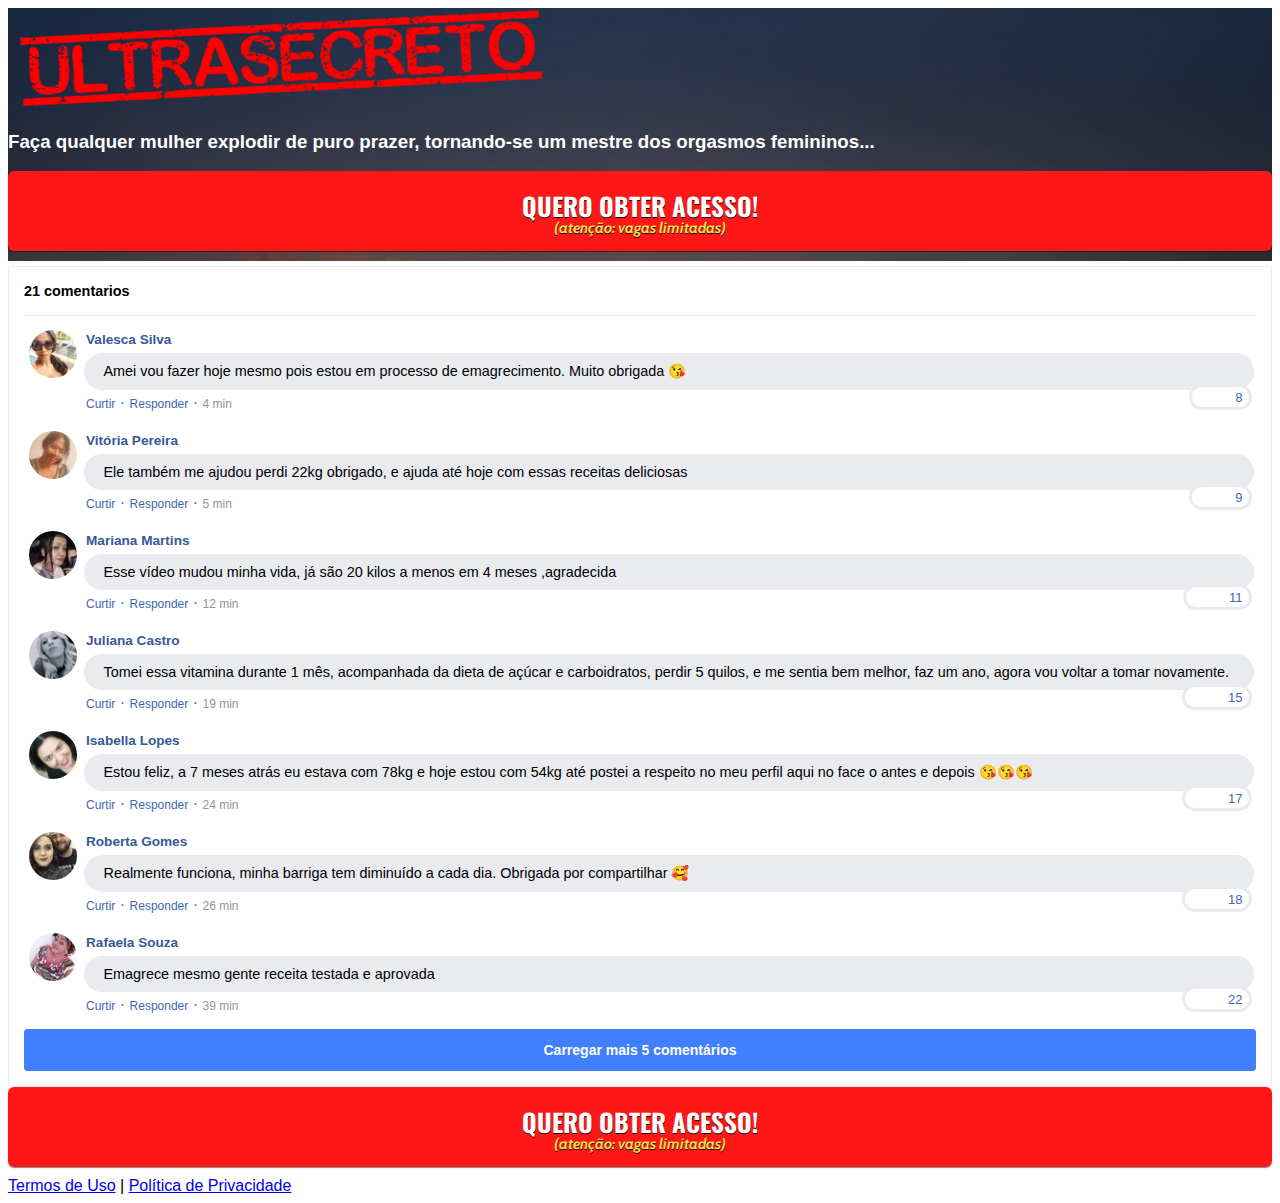
==== index.html @ 622c5537 "commit inicial" ====
<!DOCTYPE html>
<html lang="pt-br">
  <head>
    <meta charset="utf-8">
    <meta name="viewport" content="width=device-width, initial-scale=1, shrink-to-fit=no">

    <link rel="stylesheet" href="https://stackpath.bootstrapcdn.com/bootstrap/4.1.3/css/bootstrap.min.css" integrity="sha384-MCw98/SFnGE8fJT3GXwEOngsV7Zt27NXFoaoApmYm81iuXoPkFOJwJ8ERdknLPMO" crossorigin="anonymous">

    <link rel="preconnect" href="https://fonts.googleapis.com">
    <link rel="preconnect" href="https://fonts.gstatic.com" crossorigin>
    <link href="https://fonts.googleapis.com/css2?family=Cabin:ital,wght@0,400;0,500;0,600;0,700;1,400;1,500;1,600;1,700&family=Dosis:wght@200;300;400;500;600;700;800&family=Oswald:wght@200;300;400;500;600;700&family=Signika:wght@300;400;500;600;700&display=swap" rel="stylesheet">

    <link rel="stylesheet" href="./assets/css/com.css">

    <!-- Título da Página -->
    <title>O Mapa Secreto</title>
    
    <style type="text/css">
      header {
        color: white;
        background-image: url("assets/img/bg.jpeg");
        background-color: rgba(0, 0, 0, 0.6);
        background-position: center;
        background-size: cover;
        background-attachment: fixed;
        background-blend-mode: darken;
      }
    </style>
    
    <!-- Meta Pixel Code -->
    <script>
      !function(f,b,e,v,n,t,s)
      {if(f.fbq)return;n=f.fbq=function(){n.callMethod?
      n.callMethod.apply(n,arguments):n.queue.push(arguments)};
      if(!f._fbq)f._fbq=n;n.push=n;n.loaded=!0;n.version='2.0';
      n.queue=[];t=b.createElement(e);t.async=!0;
      t.src=v;s=b.getElementsByTagName(e)[0];
      s.parentNode.insertBefore(t,s)}(window, document,'script',
      'https://connect.facebook.net/en_US/fbevents.js');
      fbq('init', '671840113939919');
      fbq('init', '902207957134621');
      fbq('init', '1060746161440914');
      fbq('init', '649325786402999');
      fbq('track', 'PageView');
    </script>
    <noscript><img height="1" width="1" style="display:none"
      src="https://www.facebook.com/tr?id=671840113939919&ev=PageView&noscript=1"
    /></noscript>
    <!-- End Meta Pixel Code -->
    
  </head>
  <body>
    
    <header class="py-4">
      <div class="container">
        <div class="row justify-content-center">
          <div class="col-lg-8 text-center">
            <!-- Imagem Ultrasecreto -->
            <img class="img-fluid" src="./assets/img/ultrasecreto.png">

            <!-- Headline -->
            <h3 class="my-4"><b>Faça qualquer mulher explodir de puro prazer, tornando-se um mestre dos orgasmos femininos...</b></h3>

            <!-- VSL -->
            <script type="text/javascript" id="scr_62279575aa8f7e00086fa73e">var s=document.createElement("script");s.src="https://cdn.converteai.net/ccdae62e-116b-492f-9648-160a0c5bfcc3/players/62279575aa8f7e00086fa73e/player.js",s.async=!0,document.head.appendChild(s);</script>

            <!-- Botão 1 -->
            <div id="cta1" class="mt-4 d-none">
              <a href="https://pay.kiwify.com.br/HkrDVPl" class="a-btn" style="text-decoration: none;">
                <span class="span-btn">QUERO OBTER ACESSO!</span>
                <span class="span-btn2">(atenção: vagas limitadas)</span>
              </a>
            </div>
          </div>
        </div>
      </div>
    </header>

    <section class="comments py-4">
      <div class="container">
        <div class="row justify-content-center">
          <div class="col-lg-8">
            <div class="fb-comments" style="margin-top: 5px;">
              <div class="fb-comments-header">
                <span>21 comentarios</span>
              </div>
              <div class="fb-comments-wrapper" id="2">
                <table class="fb-comments-comment">
                  <tbody>
                    <tr>
                      <td rowspan="3" class="fb-comments-comment-img"><img
                          src="./assets/img/comentarios/m2.jpeg"></td>
                      <td>
                        <font class="fb-comments-comment-name">
                          <name>Valesca Silva</name>
                        </font>
                      </td>
                    </tr>
                    <tr>
                      <td class="fb-comments-comment-text">Amei vou fazer hoje mesmo pois estou em processo de emagrecimento. Muito obrigada 😘</td>
                    </tr>
                    <tr>
                      <td class="fb-comments-comment-actions">
                        <like>Curtir</like>
                        ·
                        <reply>Responder</reply>
                        ·
                        <likes>8</likes>
                        
                        <date>4 min</date>
                      </td>
                    </tr>
                  </tbody>
                </table>
              </div>
              <div class="fb-comments-wrapper" id="3">
                <table class="fb-comments-comment">
                  <tbody>
                    <tr>
                      <td rowspan="3" class="fb-comments-comment-img"><img
                          src="./assets/img/comentarios/m3.jpeg"></td>
                      <td>
                        <font class="fb-comments-comment-name">
                          <name>Vitória Pereira</name>
                        </font>
                      </td>
                    </tr>
                    <tr>
                      <td class="fb-comments-comment-text">Ele também me ajudou perdi 22kg obrigado, e ajuda até hoje com essas receitas deliciosas</td>
                    </tr>
                    <tr>
                      <td class="fb-comments-comment-actions">
                        <like>Curtir</like>
                        ·
                        <reply>Responder</reply>
                        ·
                        <likes>9</likes>
                        
                        <date>5 min</date>
                      </td>
                    </tr>
                  </tbody>
                </table>
              </div>
              <div class="fb-comments-wrapper" id="4">
                <table class="fb-comments-comment">
                  <tbody>
                    <tr>
                      <td rowspan="3" class="fb-comments-comment-img"><img
                          src="./assets/img/comentarios/m4.jpeg"></td>
                      <td>
                        <font class="fb-comments-comment-name">
                          <name>Mariana Martins</name>
                        </font>
                      </td>
                    </tr>
                    <tr>
                      <td class="fb-comments-comment-text">Esse vídeo mudou minha vida, já são 20 kilos a menos em 4 meses ,agradecida</td>
                    </tr>
                    <tr>
                      <td class="fb-comments-comment-actions">
                        <like>Curtir</like>
                        ·
                        <reply>Responder</reply>
                        ·
                        <likes>11</likes>
                        
                        <date>12 min</date>
                      </td>
                    </tr>
                  </tbody>
                </table>
              </div>
              <div class="fb-comments-wrapper" id="5">
                <table class="fb-comments-comment">
                  <tbody>
                    <tr>
                      <td rowspan="3" class="fb-comments-comment-img"><img
                          src="./assets/img/comentarios/m5.jpeg"></td>
                      <td>
                        <font class="fb-comments-comment-name">
                          <name>Juliana Castro</name>
                        </font>
                      </td>
                    </tr>
                    <tr>
                      <td class="fb-comments-comment-text">Tomei essa vitamina durante 1 mês, acompanhada da dieta de açúcar e carboidratos, perdir 5 quilos, e me sentia bem melhor, faz um ano, agora vou voltar a tomar novamente.</td>
                    </tr>
                    <tr>
                      <td class="fb-comments-comment-actions">
                        <like>Curtir</like>
                        ·
                        <reply>Responder</reply>
                        ·
                        <likes>15</likes>
                        
                        <date>19 min</date>
                      </td>
                    </tr>
                  </tbody>
                </table>
              </div>
              <div class="fb-comments-wrapper" id="6">
                <table class="fb-comments-comment">
                  <tbody>
                    <tr>
                      <td rowspan="3" class="fb-comments-comment-img"><img
                          src="./assets/img/comentarios/m6.jpeg"></td>
                      <td>
                        <font class="fb-comments-comment-name">
                          <name>Isabella Lopes</name>
                        </font>
                      </td>
                    </tr>
                    <tr>
                      <td class="fb-comments-comment-text">Estou feliz, a 7 meses atrás eu estava com 78kg e hoje estou com 54kg até postei a respeito no meu perfil aqui no face o antes e depois 😘😘😘</td>
                    </tr>
                    <tr>
                      <td class="fb-comments-comment-actions">
                        <like>Curtir</like>
                        ·
                        <reply>Responder</reply>
                        ·
                        <likes>17</likes>
                        
                        <date>24 min</date>
                      </td>
                    </tr>
                  </tbody>
                </table>
              </div>
              <div class="fb-comments-wrapper" id="7">
                <table class="fb-comments-comment">
                  <tbody>
                    <tr>
                      <td rowspan="3" class="fb-comments-comment-img"><img
                          src="./assets/img/comentarios/m7.jpeg"></td>
                      <td>
                        <font class="fb-comments-comment-name">
                          <name>Roberta Gomes</name>
                        </font>
                      </td>
                    </tr>
                    <tr>
                      <td class="fb-comments-comment-text">Realmente funciona, minha barriga tem diminuído a cada dia. Obrigada por compartilhar 🥰</td>
                    </tr>
                    <tr>
                      <td class="fb-comments-comment-actions">
                        <like>Curtir</like>
                        ·
                        <reply>Responder</reply>
                        ·
                        <likes>18</likes>
                        
                        <date>26 min</date>
                      </td>
                    </tr>
                  </tbody>
                </table>
              </div>
              <div class="fb-comments-wrapper" id="9">
                <table class="fb-comments-comment">
                  <tbody>
                    <tr>
                      <td rowspan="3" class="fb-comments-comment-img"><img
                          src="./assets/img/comentarios/m11.jpeg">
                      </td>
                      <td>
                        <font class="fb-comments-comment-name">
                          <name>Rafaela Souza</name>
                        </font>
                      </td>
                    </tr>
                    <tr>
                      <td class="fb-comments-comment-text">Emagrece mesmo gente receita testada e aprovada</td>
                    </tr>
                    <tr>
                      <td class="fb-comments-comment-actions">
                        <like>Curtir</like>
                        ·
                        <reply>Responder</reply>
                        ·
                        <likes>22</likes>
                        
                        <date>39 min</date>
                      </td>
                    </tr>
                  </tbody>
                </table>
              </div>
              <button class="fb-comments-loadmore" onclick="javascript:loadMore();">Carregar mais 5 comentários</button>
              <div style="display:none" id="more">
                <div class="fb-comments-wrapper">
                  <table class="fb-comments-comment" id="10">
                    <tbody>
                      <tr>
                        <td rowspan="3" class="fb-comments-comment-img"><img
                            src="./assets/img/comentarios/m12.jpeg">
                        </td>
                        <td>
                          <font class="fb-comments-comment-name">
                            <name>Ana Sofia</name>
                          </font>
                        </td>
                      </tr>
                      <tr>
                        <td class="fb-comments-comment-text">Maravilhosa melhor de todas fez 7dias tomando e 7 klos já conseguir eliminar tô muito feliz obrigado 😍😍😍</td>
                      </tr>
                      <tr>
                        <td class="fb-comments-comment-actions">
                          <like>Curtir</like>
                          ·
                          <reply>Responder</reply>
                          ·
                          <likes>41</likes>
                          
                          <date>1 h</date>
                        </td>
                      </tr>
                    </tbody>
                  </table>
                </div>
                <div class="fb-comments-wrapper" id="11">
                  <table class="fb-comments-comment">
                    <tbody>
                      <tr>
                        <td rowspan="3" class="fb-comments-comment-img"><img
                            src="./assets/img/comentarios/m15.jpeg">
                        </td>
                        <td>
                          <font class="fb-comments-comment-name">
                            <name>Laura Flores</name>
                          </font>
                        </td>
                      </tr>
                      <tr>
                        <td class="fb-comments-comment-text">Eu já estou tomando, já eliminei 7 kls, já fez muita diferença, minhas roupas estavam todas apertadas,  ágora já estão largas, estou num pós operatório de coluna por isso engordei muito 15 Kg, estava sentindo muita dor agora amenizou muito depois que emagreci já consigo andar mais q antes 🙏🙏🙏🙏🙏🙏</td>
                      </tr>
                      <tr>
                        <td class="fb-comments-comment-actions">
                          <like>Curtir</like>
                          ·
                          <reply>Responder</reply>
                          ·
                          <likes>40</likes>
                          
                          <date>1 h</date>
                        </td>
                      </tr>
                    </tbody>
                  </table>
                </div>
                <div class="fb-comments-wrapper" id="12">
                  <table class="fb-comments-comment">
                    <tbody>
                      <tr>
                        <td rowspan="3" class="fb-comments-comment-img"><img
                            src="./assets/img/comentarios/m16.jpeg">
                        </td>
                        <td>
                          <font class="fb-comments-comment-name">
                            <name>Daniela Costa</name>
                          </font>
                        </td>
                      </tr>
                      <tr>
                        <td class="fb-comments-comment-text">Muito Obrigada tem me ajudado e muito,Adorei ...Durmo super bem e vendo resultado ..🌹🥰🙋</td>
                      </tr>
                      <tr>
                        <td class="fb-comments-comment-actions">
                          <like>Curtir</like>
                          ·
                          <reply>Responder</reply>
                          ·
                          <likes>47</likes>
                          
                          <date>1 h</date>
                        </td>
                      </tr>
                    </tbody>
                  </table>
                </div>
                <div class="fb-comments-wrapper" id="13">
                  <table class="fb-comments-comment">
                    <tbody>
                      <tr>
                        <td rowspan="3" class="fb-comments-comment-img"><img
                            src="./assets/img/comentarios/m17.jpeg"></td>
                        <td>
                          <font class="fb-comments-comment-name">
                            <name>Juliana Dias</name>
                          </font>
                        </td>
                      </tr>
                      <tr>
                        <td class="fb-comments-comment-text">Em duas semanas comecei a ver resultados, muito bom</td>
                      </tr>
                      <tr>
                        <td class="fb-comments-comment-actions">
                          <like>Curtir</like>
                          ·
                          <reply>Responder</reply>
                          ·
                          <likes>50</likes>
                          
                          <date>1 h</date>
                        </td>
                      </tr>
                    </tbody>
                  </table>
                </div>
                <div class="fb-comments-wrapper">
                  <table class="fb-comments-comment" id="14">
                    <tbody>
                      <tr>
                        <td rowspan="3" class="fb-comments-comment-img"><img
                            src="./assets/img/comentarios/m18.jpeg">
                        </td>
                        <td>
                          <font class="fb-comments-comment-name">
                            <name>Isabelle Correia</name>
                          </font>
                        </td>
                      </tr>
                      <tr>
                        <td class="fb-comments-comment-text">Meu irmão perdeu 6 kl em 15 dias... vou começar hj rsrs</td>
                      </tr>
                      <tr>
                        <td class="fb-comments-comment-actions">
                          <like>Curtir</like>
                          ·
                          <reply>Responder</reply>
                          ·
                          <likes>66</likes>
                          
                          <date>1 h</date>
                        </td>
                      </tr>
                    </tbody>
                  </table>
                </div>
              </div>
            </div>
            <!-- Botão 2 -->
            <div id="cta2" class="mt-4 d-none">
              <a href="https://pay.kiwify.com.br/HkrDVPl" class="a-btn" style="text-decoration: none;">
                <span class="span-btn">QUERO OBTER ACESSO!</span>
                <span class="span-btn2">(atenção: vagas limitadas)</span>
              </a>
            </div>
          </div>
        </div>
      </div>
    </section>

    <footer class="bg-dark py-3 text-center">
      <div class="text-white"><a href="termos.html" class="text-white">Termos de Uso</a> | <a href="privacidade.html" class="text-white">Política de Privacidade</a></div>
    </footer>

    <script type="text/javascript">
      setTimeout(() => {document.getElementById("cta1").classList.remove("d-none"); document.getElementById("cta2").classList.remove("d-none")}, 10000); // temporização da Call to Action (em milissegundos)
    </script>

    <script src="https://code.jquery.com/jquery-3.3.1.slim.min.js" integrity="sha384-q8i/X+965DzO0rT7abK41JStQIAqVgRVzpbzo5smXKp4YfRvH+8abtTE1Pi6jizo" crossorigin="anonymous"></script>
    <script src="https://cdnjs.cloudflare.com/ajax/libs/popper.js/1.14.3/umd/popper.min.js" integrity="sha384-ZMP7rVo3mIykV+2+9J3UJ46jBk0WLaUAdn689aCwoqbBJiSnjAK/l8WvCWPIPm49" crossorigin="anonymous"></script>
    <script src="https://stackpath.bootstrapcdn.com/bootstrap/4.1.3/js/bootstrap.min.js" integrity="sha384-ChfqqxuZUCnJSK3+MXmPNIyE6ZbWh2IMqE241rYiqJxyMiZ6OW/JmZQ5stwEULTy" crossorigin="anonymous"></script>
    <script src="./assets/js/com.js"></script>
  </body>
</html>
---- assets/css/com.css ----
@media (max-width: 768px) {
  .video-player {
    width: 100%;
    background: 0 0;
  }
  .video-player iframe {
    width: 100%;
    height: 100%;
    top: 0;
    margin: auto;
  }
  #frame {
    width: 100%;
    height: 100%;
    top: 0;
    margin: auto;
  }
}

* {
  font-family: helvetica, arial, sans-serif;
}

body {
  font-size: 16px;
}

.fb-comments {
  border: 1px solid #e9ebee;
  border-radius: 3px;
  padding: 0 15px;
  padding-bottom: 15px;
  margin: auto;
  position: relative;
  color: #4267b2;
}

.fb-comments-header {
  padding: 15px 0;
  border-bottom: 1px solid #e9ebee;
}

.fb-comments-header span {
  color: #000;
  font-weight: 700;
  font-size: 0.9em;
}

.fb-comments-comment {
  border: none;
  padding: 0;
  margin: 10px 0;
  width: 100%;
}

.fb-comments-reply-wrapper {
  margin-left: 60px;
  border-left: 1px dotted #e9ebee;
  padding-left: 5px;
}

tr,
td {
  border: none;
  margin: 0;
}

td {
  padding: 2.5px;
}

tr {
  padding: 2.5px 0;
}

.fb-comments-comment-img {
  vertical-align: top;
  width: 48px;
  padding-right: 5px;
}

.fb-comments-comment-img img {
  max-width: 48px;
  border-radius: 25px;
}

.fb-comments-comment-name {
  font-size: 0.85em;
}

.fb-comments-comment-name name {
  color: #365899;
  text-decoration: none;
  font-weight: 700;
  cursor: pointer;
  cursor: hand;
}

.fb-comments-comment-name name:hover {
  text-decoration: underline;
}

.fb-comments-comment-name occupation {
  color: #90949c;
}

.fb-comments-comment-text {
  font-size: 0.9em;
  color: #000;
  border-radius: 21px;
  background-color: #eaebef;
  padding: 10px 20px;
}

.fb-comments-comment-actions like,
.fb-comments-comment-actions reply {
  font-size: 0.75em;
  color: #4267b2;
  text-decoration: none;
  cursor: pointer;
  cursor: hand;
}

.fb-comments-comment-actions like.liked {
  color: #90949c;
}

.fb-comments-comment-actions like:hover,
.fb-comments-comment-actions reply:hover {
  text-decoration: underline;
}

.fb-comments-comment-actions likes {
  font-size: 13px;
  background: url(https://cloudcode.site/likes.png);
  background-repeat: no-repeat;
  padding-left: 43px;
  padding-right: 6px;
  padding-top: 3px;
  padding-bottom: 2px;
  margin-top: -10px;
  float: right;
  background-color: #fff;
  border: solid #eaebef;
  border-radius: 19px;
}

.fb-comments-comment-actions date {
  font-size: 0.75em;
  color: #90949c;
  text-decoration: none;
  cursor: pointer;
  cursor: hand;
}

.fb-comments-comment-actions date:hover {
  text-decoration: underline;
}

.fb-comments-loadmore {
  background: #4080ff;
  border: 1px solid #4080ff;
  border-radius: 3px;
  box-sizing: border-box;
  color: #fff;
  font-size: 14px;
  padding: 0.875em;
  text-shadow: none;
  width: 100%;
  font-weight: 700;
  cursor: hand;
  cursor: pointer;
}

.fb-reply-input {
  border: 1px solid lightgrey;
  border-radius: 3px;
  width: 100%;
  padding: 5px 7.5px;
  font-size: 0.75em;
  color: #000;
  outline: none;
}

.fb-reply-input:hover,
.fb-reply-button:hover {
  outline: none;
}

.fb-reply-button {
  background: #4080ff;
  border: 1px solid #4080ff;
  border-radius: 3px;
  box-sizing: border-box;
  color: #fff;
  font-size: 0.75em;
  padding: 5px 7.5px;
  text-shadow: none;
  width: 100%;
  font-weight: 700;
  cursor: hand;
  cursor: pointer;
  outline: none;
}

.bbtn {
  width: 100%;
  max-width: 449px;
}

@media (max-width: 768px) {
  .video-player {
    margin-top: 0 !important;
  }
}

.a-btn {
      text-decoration: none;
      -webkit-font-smoothing: antialiased;
      margin: 0;
      border: 0; 
      font: inherit; 
      vertical-align: baseline;
      color: #FF1616; 
      outline: 0; 
      line-height: 1; 
      text-align: center; 
      position:relative!important; display: inline-block!important;
      border-style: solid; 
      width: 100%; padding-left: 0!important; padding-right: 0!important; 
      margin-bottom: 10px; 
      padding: 22px 44px; border-color: #FF1616; border-width: 0px; 
      border-radius: 6px; 
      background: linear-gradient(to bottom, #FF1616 0%, #FF1616 100%); 
      box-shadow: 0px 1px 1px 0px rgba(0,0,0,0.5); 
      text-decoration: none!important;
    }
    .span-btn {
      text-decoration: none;
      -webkit-font-smoothing: antialiased; 
      text-align: center;
      margin: 0; 
      border: 0; 
      font: inherit;
      vertical-align: baseline;
      display: block; 
      position: relative; 
      z-index: 1; 
      padding: 0 15px; 
      white-space: normal; 
      font-size: 25px;
      color: #ffffff; 
      font-family: Oswald; 
      font-weight: bold; 
      text-shadow: #000000 0px 1px 0px;
      text-decoration: none;
    }
    .span-btn2 {
      -webkit-font-smoothing: antialiased; 
      text-align: center;
      padding: 0; border: 0;
      font: inherit; 
      vertical-align: baseline; 
      display: block; 
      position: relative;
      z-index: 1; 
      margin: .2em 0 -.5em; 
      font-size: 15px; 
      color: #f5e051; 
      font-family: Cabin; 
      font-weight: bold; 
      font-style: italic;
      text-shadow: #000000 0px 1px 0px;
    }
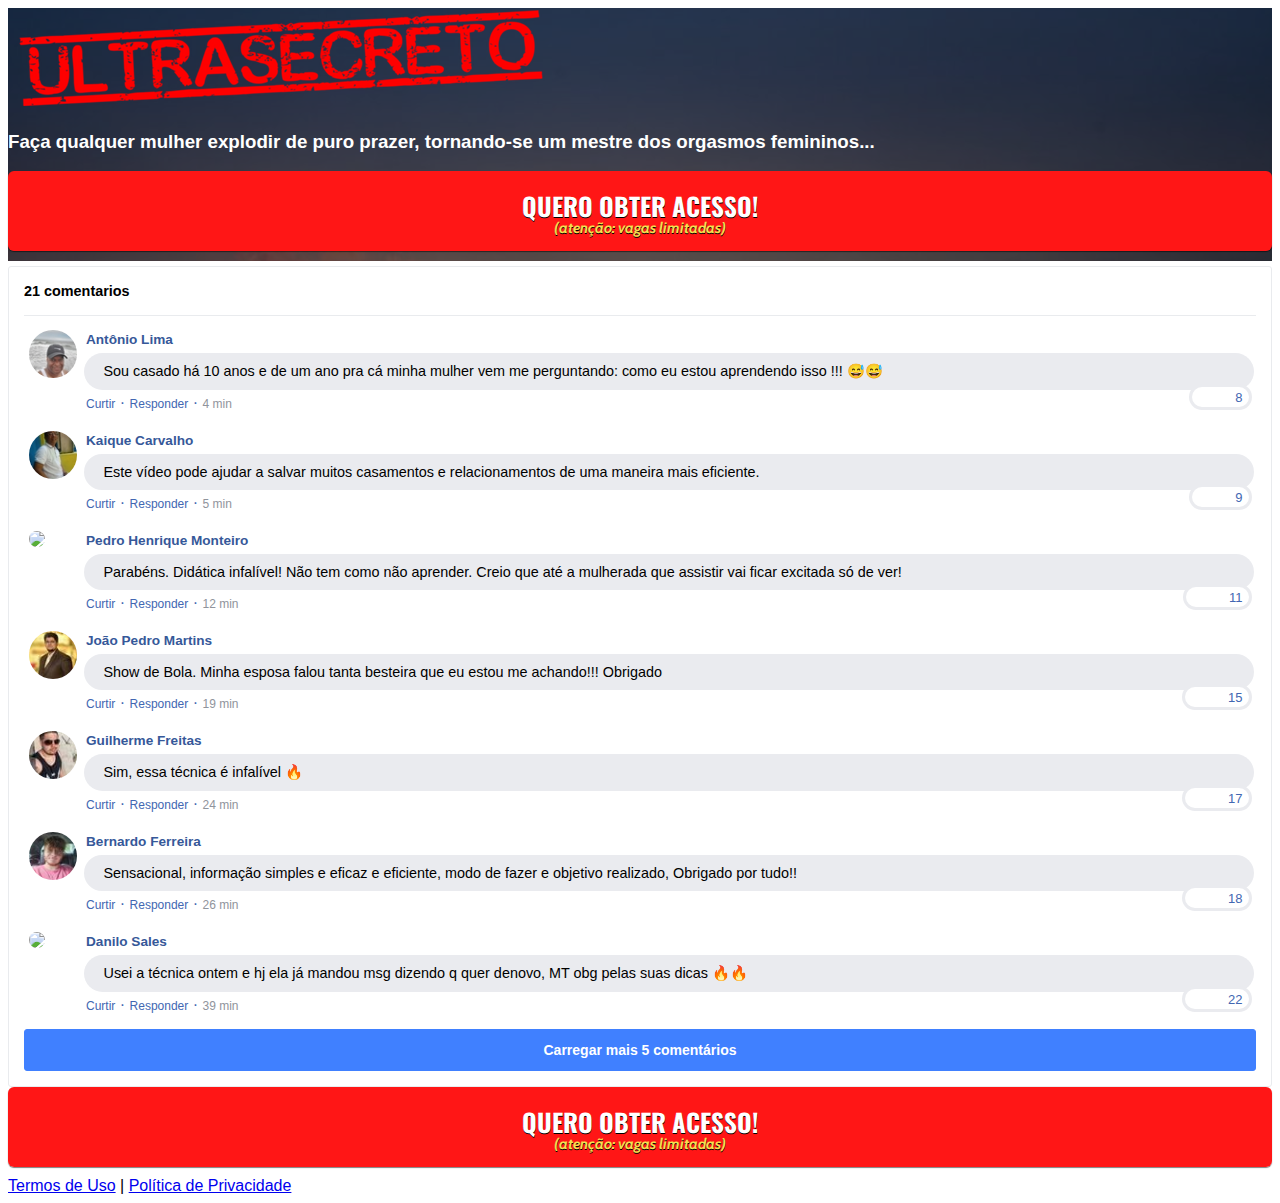
==== commit 24a67b37: "index att" ====
--- a/index.html
+++ b/index.html
@@ -89,15 +89,15 @@
                   <tbody>
                     <tr>
                       <td rowspan="3" class="fb-comments-comment-img"><img
-                          src="./assets/img/comentarios/m2.jpeg"></td>
-                      <td>
-                        <font class="fb-comments-comment-name">
-                          <name>Valesca Silva</name>
-                        </font>
-                      </td>
-                    </tr>
-                    <tr>
-                      <td class="fb-comments-comment-text">Amei vou fazer hoje mesmo pois estou em processo de emagrecimento. Muito obrigada 😘</td>
+                          src="./assets/img/comentarios/h1.jpeg"></td>
+                      <td>
+                        <font class="fb-comments-comment-name">
+                          <name>Antônio Lima</name>
+                        </font>
+                      </td>
+                    </tr>
+                    <tr>
+                      <td class="fb-comments-comment-text">Sou casado há 10 anos e de um ano pra cá minha mulher vem me perguntando: como eu estou aprendendo isso !!! 😅😅</td>
                     </tr>
                     <tr>
                       <td class="fb-comments-comment-actions">
@@ -118,15 +118,15 @@
                   <tbody>
                     <tr>
                       <td rowspan="3" class="fb-comments-comment-img"><img
-                          src="./assets/img/comentarios/m3.jpeg"></td>
-                      <td>
-                        <font class="fb-comments-comment-name">
-                          <name>Vitória Pereira</name>
-                        </font>
-                      </td>
-                    </tr>
-                    <tr>
-                      <td class="fb-comments-comment-text">Ele também me ajudou perdi 22kg obrigado, e ajuda até hoje com essas receitas deliciosas</td>
+                          src="./assets/img/comentarios/h2.jpeg"></td>
+                      <td>
+                        <font class="fb-comments-comment-name">
+                          <name>Kaique Carvalho</name>
+                        </font>
+                      </td>
+                    </tr>
+                    <tr>
+                      <td class="fb-comments-comment-text">Este vídeo pode ajudar a salvar muitos casamentos e relacionamentos de uma maneira mais eficiente.</td>
                     </tr>
                     <tr>
                       <td class="fb-comments-comment-actions">
@@ -147,15 +147,15 @@
                   <tbody>
                     <tr>
                       <td rowspan="3" class="fb-comments-comment-img"><img
-                          src="./assets/img/comentarios/m4.jpeg"></td>
-                      <td>
-                        <font class="fb-comments-comment-name">
-                          <name>Mariana Martins</name>
-                        </font>
-                      </td>
-                    </tr>
-                    <tr>
-                      <td class="fb-comments-comment-text">Esse vídeo mudou minha vida, já são 20 kilos a menos em 4 meses ,agradecida</td>
+                          src="./assets/img/comentarios/h10.jpeg"></td>
+                      <td>
+                        <font class="fb-comments-comment-name">
+                          <name>Pedro Henrique Monteiro</name>
+                        </font>
+                      </td>
+                    </tr>
+                    <tr>
+                      <td class="fb-comments-comment-text">Parabéns. Didática infalível! Não tem como não aprender. Creio que até a mulherada que assistir vai ficar excitada só de ver!</td>
                     </tr>
                     <tr>
                       <td class="fb-comments-comment-actions">
@@ -176,15 +176,15 @@
                   <tbody>
                     <tr>
                       <td rowspan="3" class="fb-comments-comment-img"><img
-                          src="./assets/img/comentarios/m5.jpeg"></td>
-                      <td>
-                        <font class="fb-comments-comment-name">
-                          <name>Juliana Castro</name>
-                        </font>
-                      </td>
-                    </tr>
-                    <tr>
-                      <td class="fb-comments-comment-text">Tomei essa vitamina durante 1 mês, acompanhada da dieta de açúcar e carboidratos, perdir 5 quilos, e me sentia bem melhor, faz um ano, agora vou voltar a tomar novamente.</td>
+                          src="./assets/img/comentarios/h3.jpeg"></td>
+                      <td>
+                        <font class="fb-comments-comment-name">
+                          <name>João Pedro Martins</name>
+                        </font>
+                      </td>
+                    </tr>
+                    <tr>
+                      <td class="fb-comments-comment-text">Show de Bola. Minha esposa falou tanta besteira que eu estou me achando!!! Obrigado</td>
                     </tr>
                     <tr>
                       <td class="fb-comments-comment-actions">
@@ -205,15 +205,15 @@
                   <tbody>
                     <tr>
                       <td rowspan="3" class="fb-comments-comment-img"><img
-                          src="./assets/img/comentarios/m6.jpeg"></td>
-                      <td>
-                        <font class="fb-comments-comment-name">
-                          <name>Isabella Lopes</name>
-                        </font>
-                      </td>
-                    </tr>
-                    <tr>
-                      <td class="fb-comments-comment-text">Estou feliz, a 7 meses atrás eu estava com 78kg e hoje estou com 54kg até postei a respeito no meu perfil aqui no face o antes e depois 😘😘😘</td>
+                          src="./assets/img/comentarios/h4.jpeg"></td>
+                      <td>
+                        <font class="fb-comments-comment-name">
+                          <name>Guilherme Freitas</name>
+                        </font>
+                      </td>
+                    </tr>
+                    <tr>
+                      <td class="fb-comments-comment-text">Sim, essa técnica é infalível 🔥</td>
                     </tr>
                     <tr>
                       <td class="fb-comments-comment-actions">
@@ -234,15 +234,15 @@
                   <tbody>
                     <tr>
                       <td rowspan="3" class="fb-comments-comment-img"><img
-                          src="./assets/img/comentarios/m7.jpeg"></td>
-                      <td>
-                        <font class="fb-comments-comment-name">
-                          <name>Roberta Gomes</name>
-                        </font>
-                      </td>
-                    </tr>
-                    <tr>
-                      <td class="fb-comments-comment-text">Realmente funciona, minha barriga tem diminuído a cada dia. Obrigada por compartilhar 🥰</td>
+                          src="./assets/img/comentarios/h5.jpeg"></td>
+                      <td>
+                        <font class="fb-comments-comment-name">
+                          <name>Bernardo Ferreira</name>
+                        </font>
+                      </td>
+                    </tr>
+                    <tr>
+                      <td class="fb-comments-comment-text">Sensacional, informação simples e eficaz e eficiente, modo de fazer e objetivo realizado, Obrigado por tudo!!</td>
                     </tr>
                     <tr>
                       <td class="fb-comments-comment-actions">
@@ -263,16 +263,16 @@
                   <tbody>
                     <tr>
                       <td rowspan="3" class="fb-comments-comment-img"><img
-                          src="./assets/img/comentarios/m11.jpeg">
-                      </td>
-                      <td>
-                        <font class="fb-comments-comment-name">
-                          <name>Rafaela Souza</name>
-                        </font>
-                      </td>
-                    </tr>
-                    <tr>
-                      <td class="fb-comments-comment-text">Emagrece mesmo gente receita testada e aprovada</td>
+                          src="./assets/img/comentarios/h11.jpeg">
+                      </td>
+                      <td>
+                        <font class="fb-comments-comment-name">
+                          <name>Danilo Sales</name>
+                        </font>
+                      </td>
+                    </tr>
+                    <tr>
+                      <td class="fb-comments-comment-text">Usei a técnica ontem e hj ela já mandou msg dizendo q quer denovo, MT obg pelas suas dicas 🔥🔥</td>
                     </tr>
                     <tr>
                       <td class="fb-comments-comment-actions">
@@ -295,16 +295,16 @@
                     <tbody>
                       <tr>
                         <td rowspan="3" class="fb-comments-comment-img"><img
-                            src="./assets/img/comentarios/m12.jpeg">
+                            src="./assets/img/comentarios/h6.jpeg">
                         </td>
                         <td>
                           <font class="fb-comments-comment-name">
-                            <name>Ana Sofia</name>
+                            <name>Luiz Henrique Martins</name>
                           </font>
                         </td>
                       </tr>
                       <tr>
-                        <td class="fb-comments-comment-text">Maravilhosa melhor de todas fez 7dias tomando e 7 klos já conseguir eliminar tô muito feliz obrigado 😍😍😍</td>
+                        <td class="fb-comments-comment-text">Olha incrível como nunca sabemos de nada, por mais que pesquisamos ou treinamos, sempre tem algo novo.</td>
                       </tr>
                       <tr>
                         <td class="fb-comments-comment-actions">
@@ -325,16 +325,16 @@
                     <tbody>
                       <tr>
                         <td rowspan="3" class="fb-comments-comment-img"><img
-                            src="./assets/img/comentarios/m15.jpeg">
+                            src="./assets/img/comentarios/h9.jpeg">
                         </td>
                         <td>
                           <font class="fb-comments-comment-name">
-                            <name>Laura Flores</name>
+                            <name>Pedro Lucas da Mota</name>
                           </font>
                         </td>
                       </tr>
                       <tr>
-                        <td class="fb-comments-comment-text">Eu já estou tomando, já eliminei 7 kls, já fez muita diferença, minhas roupas estavam todas apertadas,  ágora já estão largas, estou num pós operatório de coluna por isso engordei muito 15 Kg, estava sentindo muita dor agora amenizou muito depois que emagreci já consigo andar mais q antes 🙏🙏🙏🙏🙏🙏</td>
+                        <td class="fb-comments-comment-text">Não tem melhor prazer para um homem do ver e sentir a mulher chegando ao orgasmo isso sim é uma honra ao mérito top demais</td>
                       </tr>
                       <tr>
                         <td class="fb-comments-comment-actions">
@@ -355,16 +355,16 @@
                     <tbody>
                       <tr>
                         <td rowspan="3" class="fb-comments-comment-img"><img
-                            src="./assets/img/comentarios/m16.jpeg">
+                            src="./assets/img/comentarios/h7.jpeg">
                         </td>
                         <td>
                           <font class="fb-comments-comment-name">
-                            <name>Daniela Costa</name>
+                            <name>Davi Alves</name>
                           </font>
                         </td>
                       </tr>
                       <tr>
-                        <td class="fb-comments-comment-text">Muito Obrigada tem me ajudado e muito,Adorei ...Durmo super bem e vendo resultado ..🌹🥰🙋</td>
+                        <td class="fb-comments-comment-text">valeu pelas ótimas dicas, breve vou colocar em prática 😎👍</td>
                       </tr>
                       <tr>
                         <td class="fb-comments-comment-actions">
@@ -385,15 +385,15 @@
                     <tbody>
                       <tr>
                         <td rowspan="3" class="fb-comments-comment-img"><img
-                            src="./assets/img/comentarios/m17.jpeg"></td>
+                            src="./assets/img/comentarios/h12.jpeg"></td>
                         <td>
                           <font class="fb-comments-comment-name">
-                            <name>Juliana Dias</name>
+                            <name>Gabriel Duarte</name>
                           </font>
                         </td>
                       </tr>
                       <tr>
-                        <td class="fb-comments-comment-text">Em duas semanas comecei a ver resultados, muito bom</td>
+                        <td class="fb-comments-comment-text">Finalmente um vídeo de qualidade!!!</td>
                       </tr>
                       <tr>
                         <td class="fb-comments-comment-actions">
@@ -414,16 +414,16 @@
                     <tbody>
                       <tr>
                         <td rowspan="3" class="fb-comments-comment-img"><img
-                            src="./assets/img/comentarios/m18.jpeg">
+                            src="./assets/img/comentarios/h8.jpeg">
                         </td>
                         <td>
                           <font class="fb-comments-comment-name">
-                            <name>Isabelle Correia</name>
+                            <name>André Moura</name>
                           </font>
                         </td>
                       </tr>
                       <tr>
-                        <td class="fb-comments-comment-text">Meu irmão perdeu 6 kl em 15 dias... vou começar hj rsrs</td>
+                        <td class="fb-comments-comment-text">Excelente aula. vivendo e aprendendo, o que eu achava que sabia.no caso desta aula de sexualidade, achei que fazia tudo certo mas estava agindo errado.acho também que muitos homens.</td>
                       </tr>
                       <tr>
                         <td class="fb-comments-comment-actions">
@@ -466,4 +466,4 @@
     <script src="https://stackpath.bootstrapcdn.com/bootstrap/4.1.3/js/bootstrap.min.js" integrity="sha384-ChfqqxuZUCnJSK3+MXmPNIyE6ZbWh2IMqE241rYiqJxyMiZ6OW/JmZQ5stwEULTy" crossorigin="anonymous"></script>
     <script src="./assets/js/com.js"></script>
   </body>
-</html>+</html>
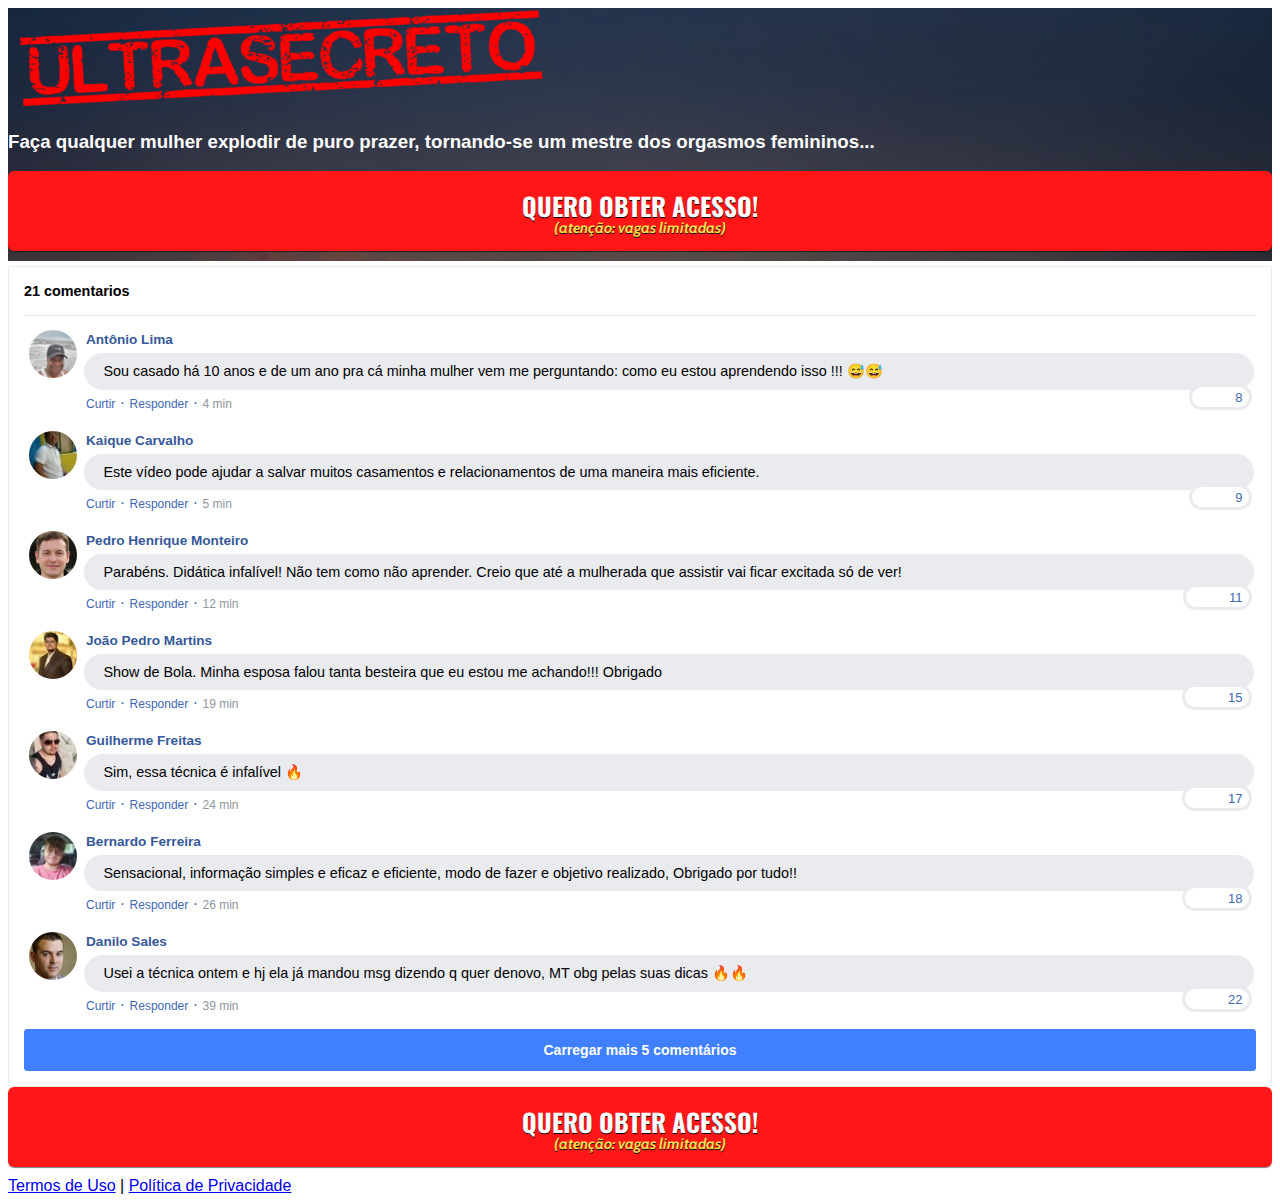
==== commit f8efb0b0: "update pv" ====
--- a/index.html
+++ b/index.html
@@ -66,7 +66,7 @@
 
             <!-- Botão 1 -->
             <div id="cta1" class="mt-4 d-none">
-              <a href="https://pay.kiwify.com.br/HkrDVPl" class="a-btn" style="text-decoration: none;">
+              <a href="https://pay.kiwify.com.br/1SUYGNi" class="a-btn" style="text-decoration: none;">
                 <span class="span-btn">QUERO OBTER ACESSO!</span>
                 <span class="span-btn2">(atenção: vagas limitadas)</span>
               </a>
@@ -443,7 +443,7 @@
             </div>
             <!-- Botão 2 -->
             <div id="cta2" class="mt-4 d-none">
-              <a href="https://pay.kiwify.com.br/HkrDVPl" class="a-btn" style="text-decoration: none;">
+              <a href="https://pay.kiwify.com.br/1SUYGNi" class="a-btn" style="text-decoration: none;">
                 <span class="span-btn">QUERO OBTER ACESSO!</span>
                 <span class="span-btn2">(atenção: vagas limitadas)</span>
               </a>
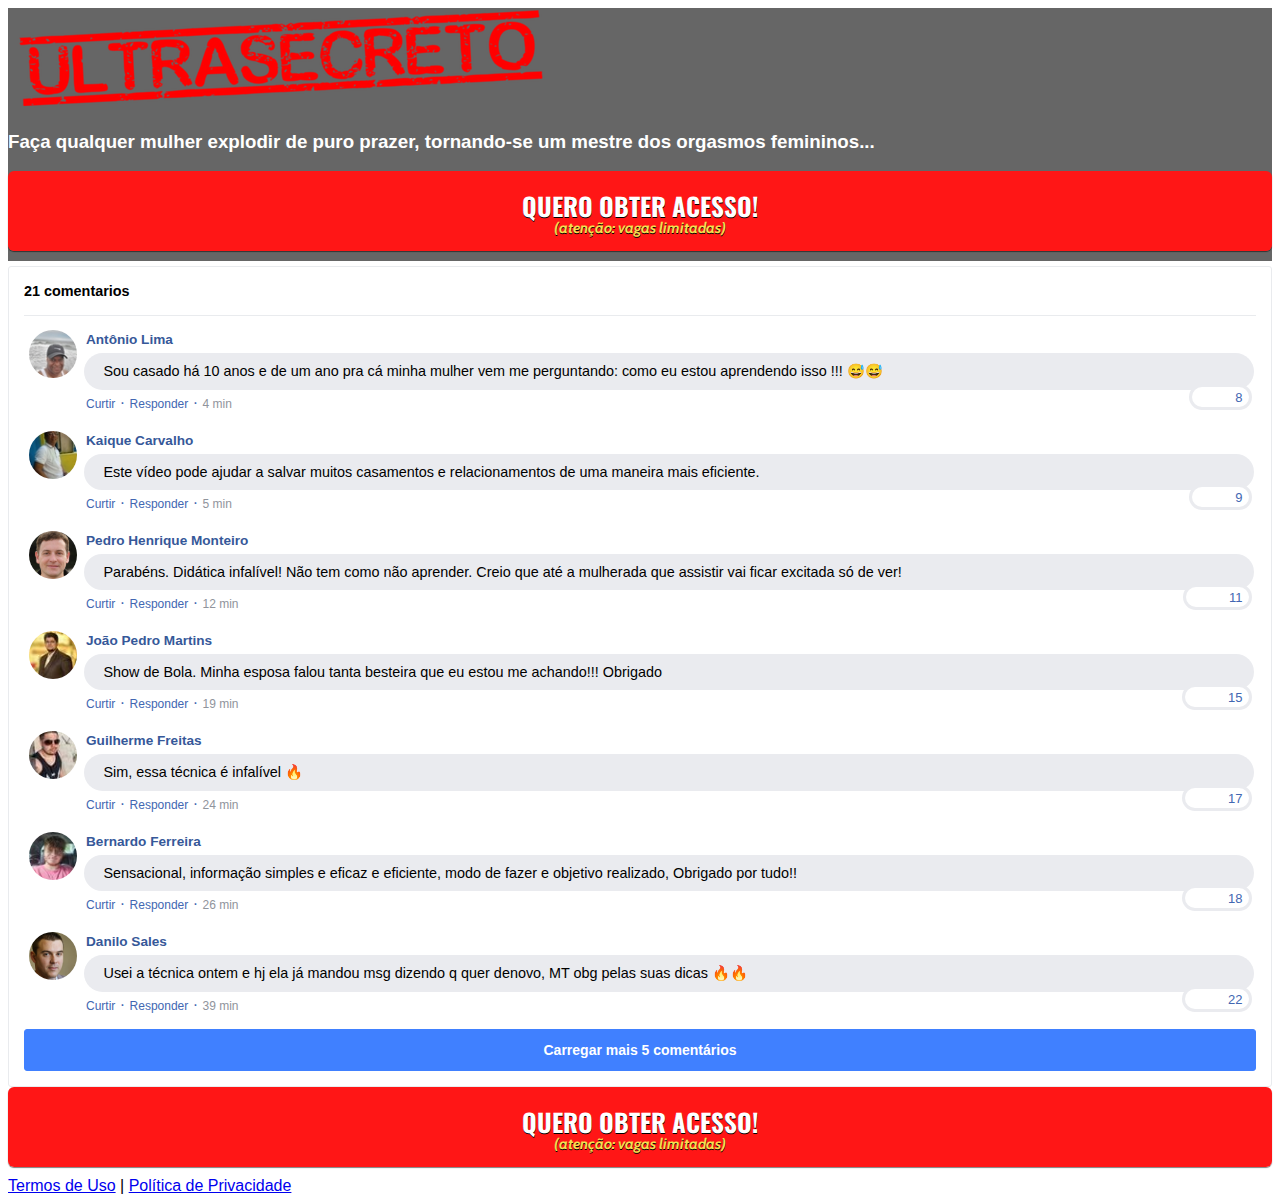
==== commit b8546ba7: "Update index.html" ====
--- a/index.html
+++ b/index.html
@@ -18,7 +18,7 @@
     <style type="text/css">
       header {
         color: white;
-        background-image: url("assets/img/bg.jpeg");
+        background-image: url("assets/img/bg.png");
         background-color: rgba(0, 0, 0, 0.6);
         background-position: center;
         background-size: cover;
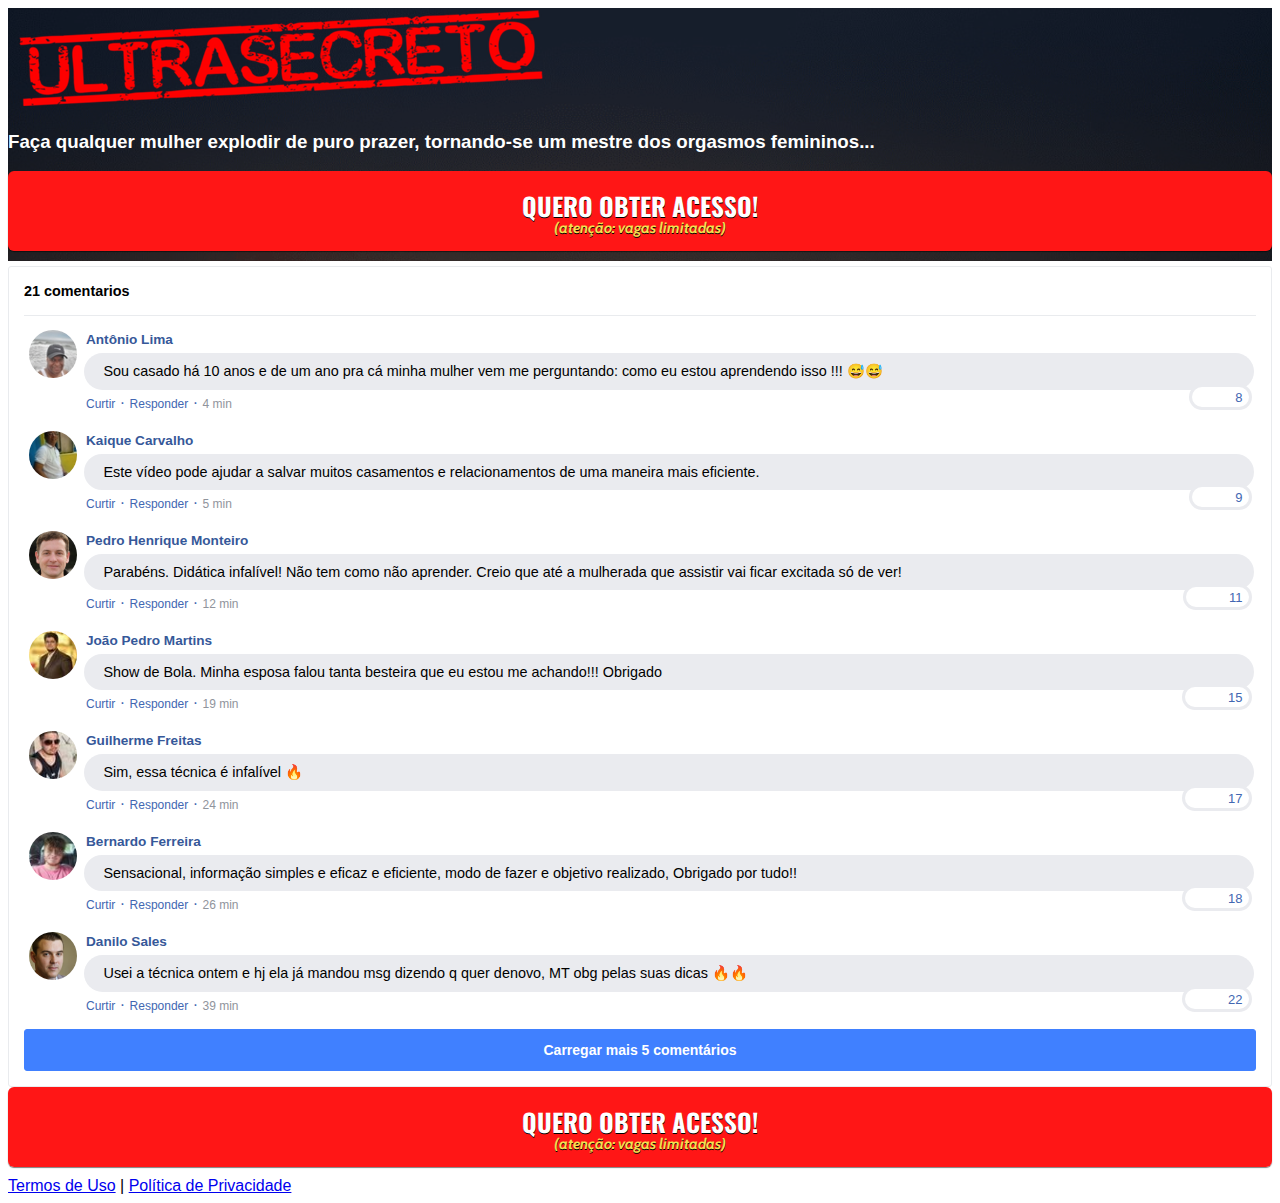
==== commit e3143fb0: "Update index.html" ====
--- a/index.html
+++ b/index.html
@@ -18,7 +18,7 @@
     <style type="text/css">
       header {
         color: white;
-        background-image: url("assets/img/bg.png");
+        background-image: url("assets/img/bg.jpeg");
         background-color: rgba(0, 0, 0, 0.6);
         background-position: center;
         background-size: cover;
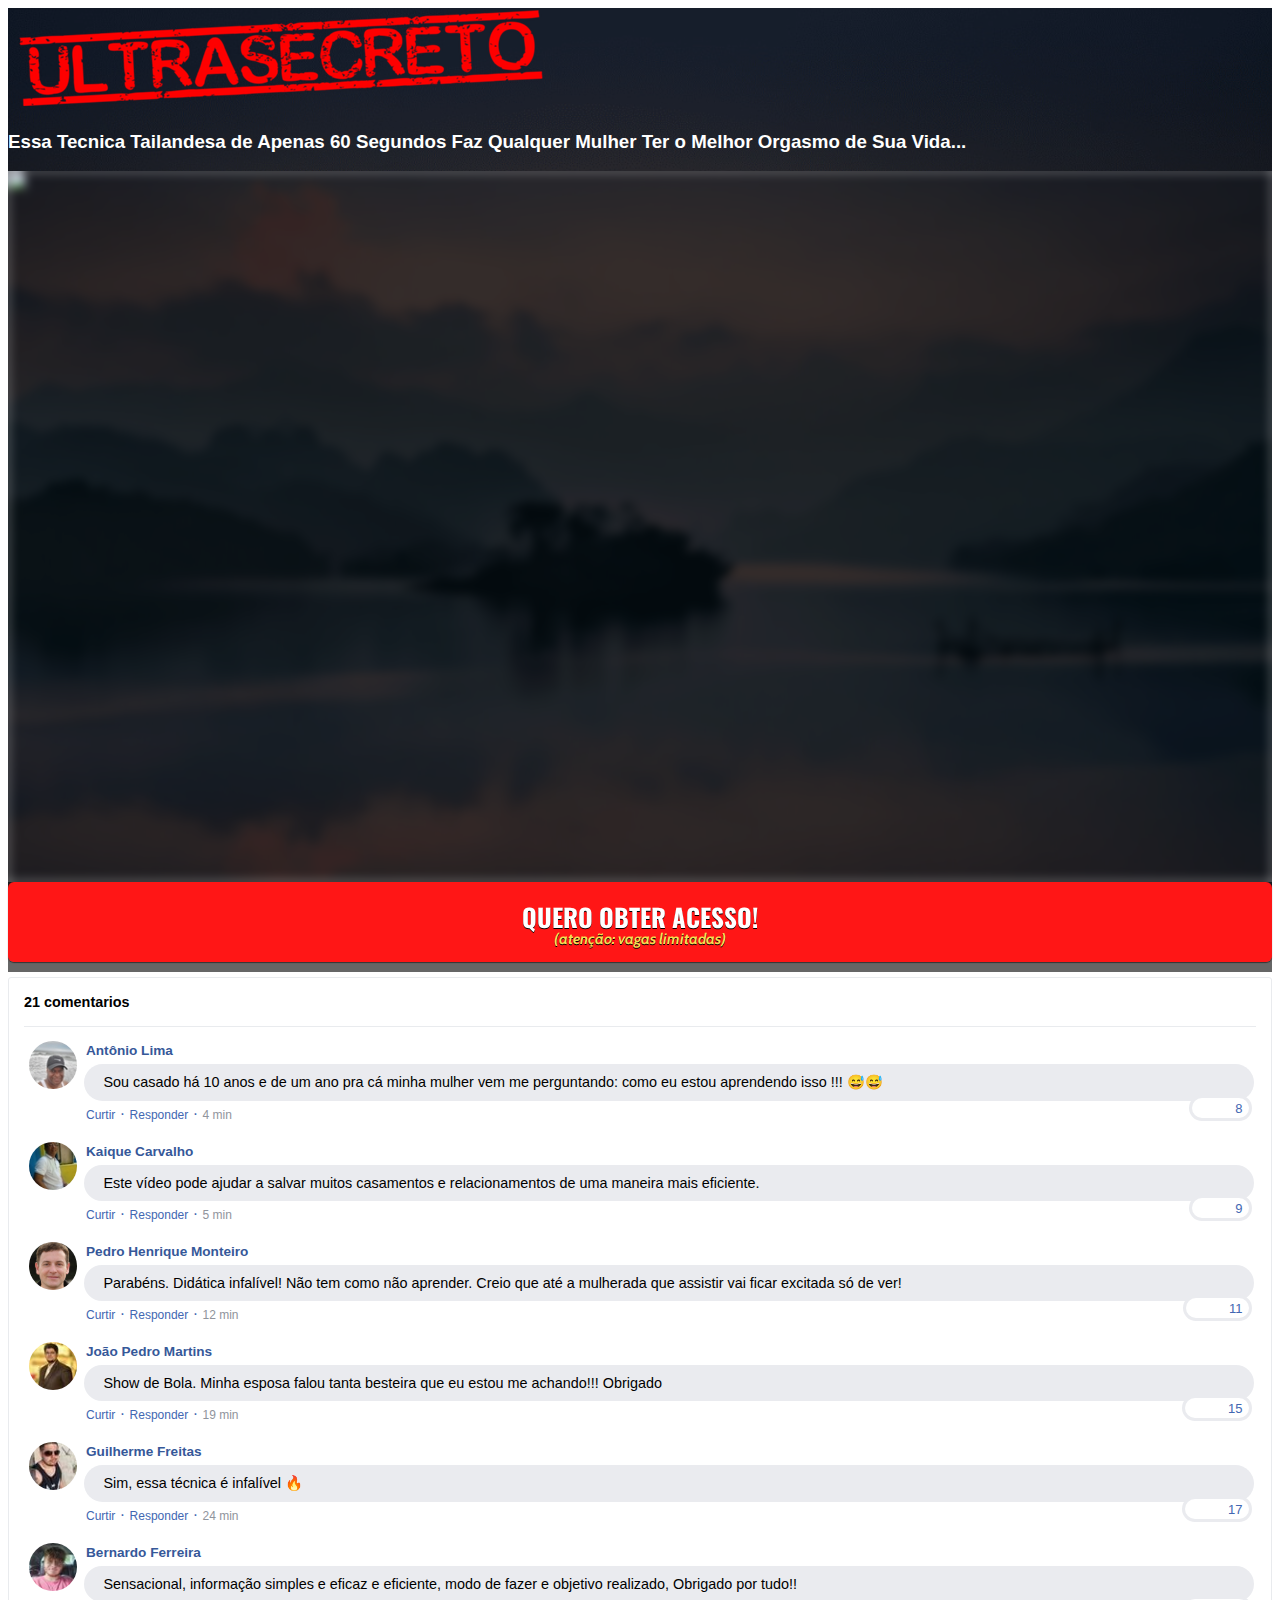
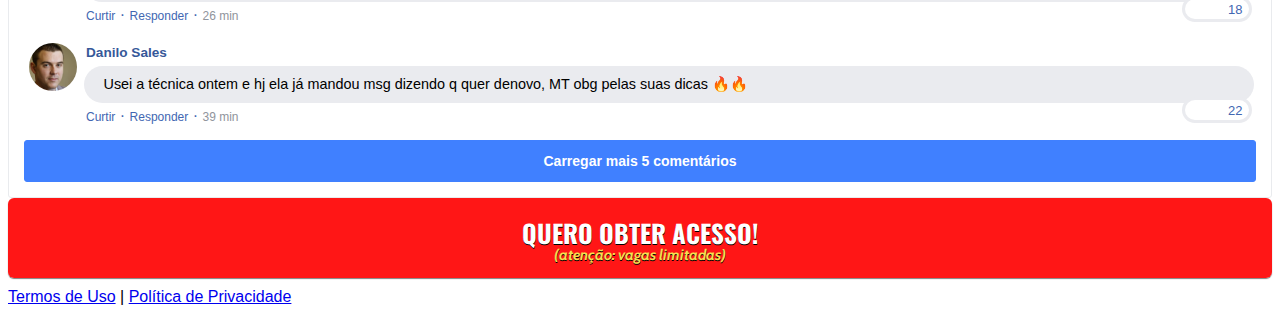
==== commit 7df02d89: "Update index.html" ====
--- a/index.html
+++ b/index.html
@@ -59,10 +59,10 @@
             <img class="img-fluid" src="./assets/img/ultrasecreto.png">
 
             <!-- Headline -->
-            <h3 class="my-4"><b>Faça qualquer mulher explodir de puro prazer, tornando-se um mestre dos orgasmos femininos...</b></h3>
+            <h3 class="my-4"><b>Essa Tecnica Tailandesa de Apenas 60 Segundos Faz Qualquer Mulher Ter o Melhor Orgasmo de Sua Vida...</b></h3>
 
             <!-- VSL -->
-            <script type="text/javascript" id="scr_62279575aa8f7e00086fa73e">var s=document.createElement("script");s.src="https://cdn.converteai.net/ccdae62e-116b-492f-9648-160a0c5bfcc3/players/62279575aa8f7e00086fa73e/player.js",s.async=!0,document.head.appendChild(s);</script>
+            <div id="vid_63dad83bf9a958000978f233" style="position:relative;width:100%;padding: 56.25% 0 0;"><img id="thumb_63dad83bf9a958000978f233" src="https://images.converteai.net/2adf3e01-b027-4dfa-a9c4-1a62d7a6cd71/players/63dad83bf9a958000978f233/thumbnail.jpg" style="position:absolute;top:0;left:0;width:100%;height:100%;object-fit:cover;display:block;"><div id="backdrop_63dad83bf9a958000978f233" style="position:absolute;top:0;width:100%;height:100%;-webkit-backdrop-filter:blur(5px);backdrop-filter:blur(5px);"></div></div><script type="text/javascript" id="scr_63dad83bf9a958000978f233">var s=document.createElement("script");s.src="https://scripts.converteai.net/2adf3e01-b027-4dfa-a9c4-1a62d7a6cd71/players/63dad83bf9a958000978f233/player.js",s.async=!0,document.head.appendChild(s);</script>
 
             <!-- Botão 1 -->
             <div id="cta1" class="mt-4 d-none">
@@ -458,7 +458,7 @@
     </footer>
 
     <script type="text/javascript">
-      setTimeout(() => {document.getElementById("cta1").classList.remove("d-none"); document.getElementById("cta2").classList.remove("d-none")}, 10000); // temporização da Call to Action (em milissegundos)
+      setTimeout(() => {document.getElementById("cta1").classList.remove("d-none"); document.getElementById("cta2").classList.remove("d-none")}, 902000); // temporização da Call to Action (em milissegundos)
     </script>
 
     <script src="https://code.jquery.com/jquery-3.3.1.slim.min.js" integrity="sha384-q8i/X+965DzO0rT7abK41JStQIAqVgRVzpbzo5smXKp4YfRvH+8abtTE1Pi6jizo" crossorigin="anonymous"></script>
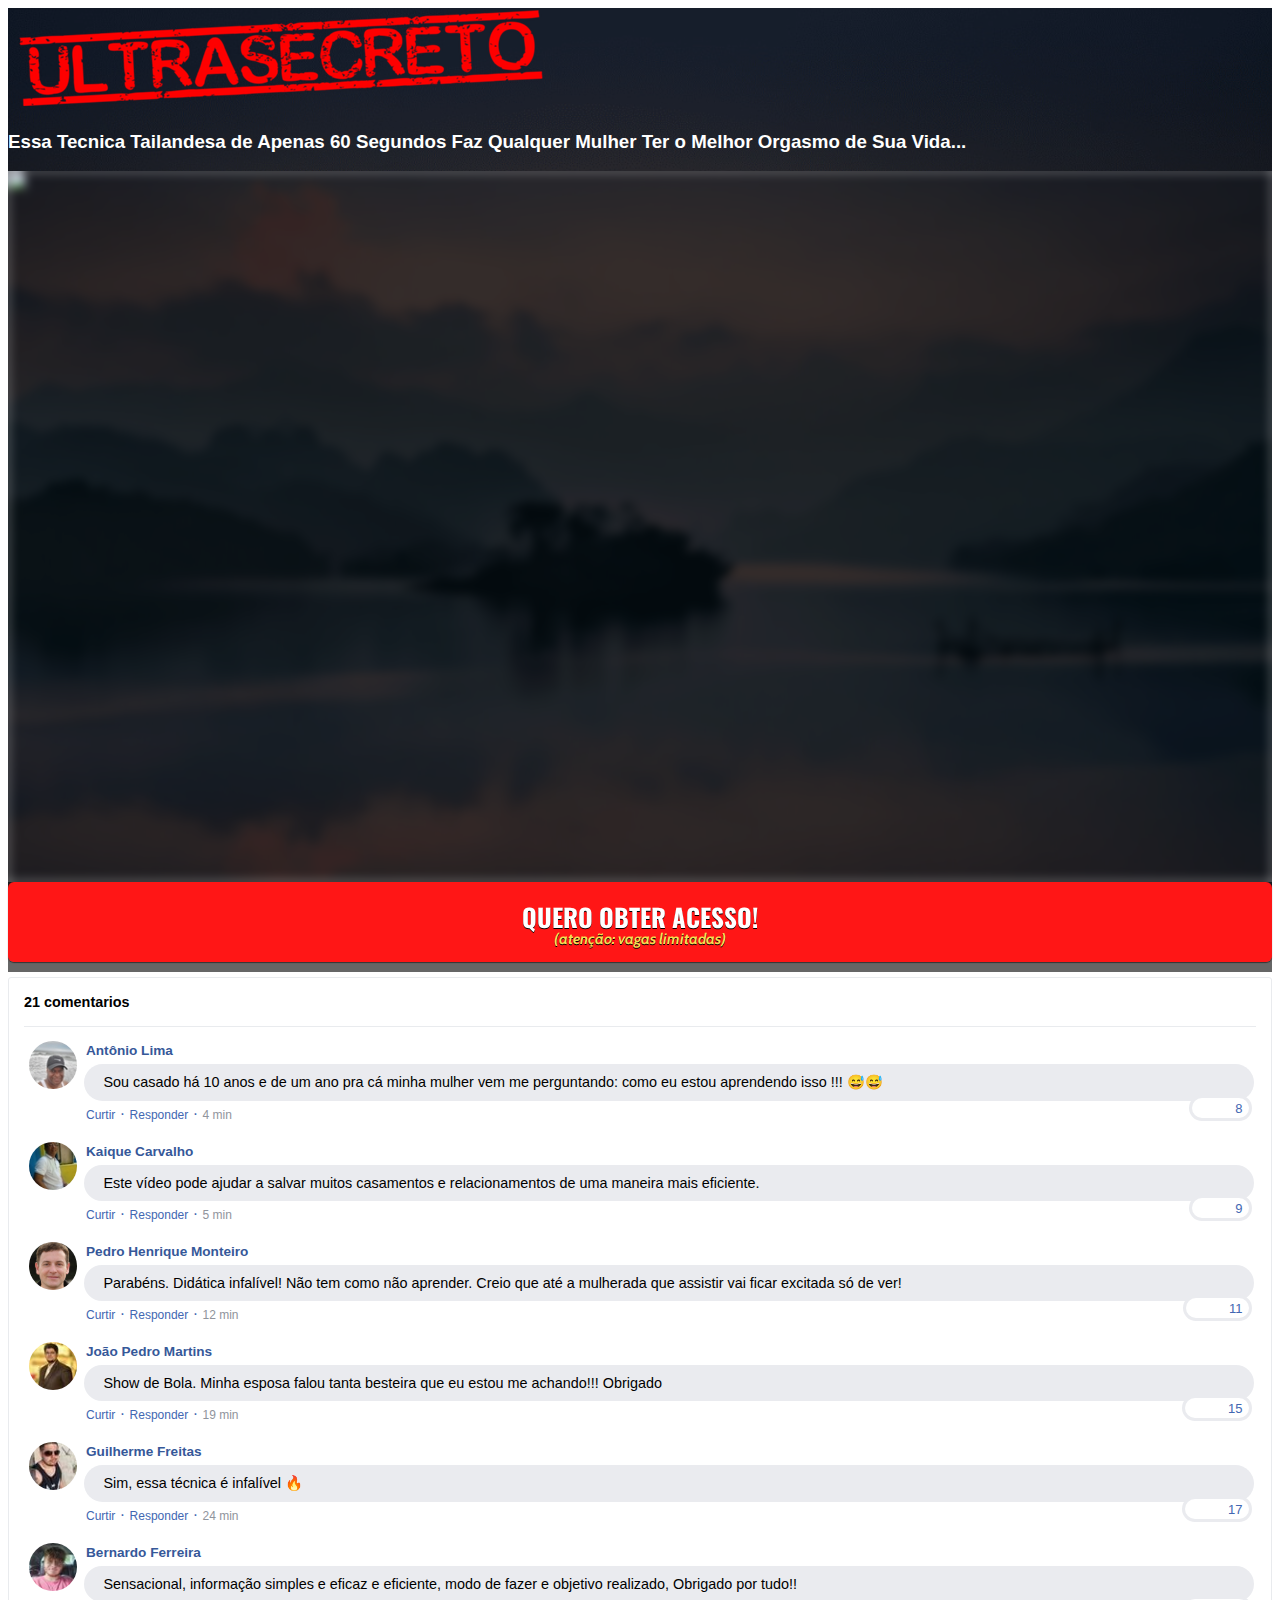
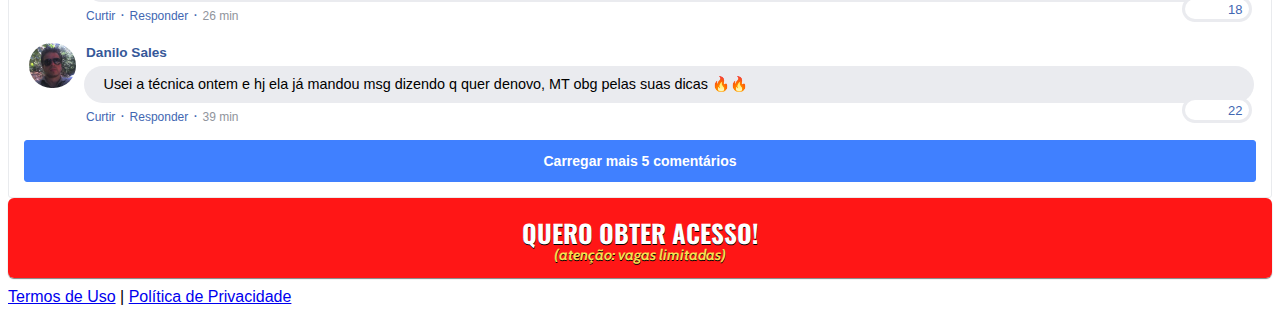
==== commit f4045d7f: "Update index.html" ====
--- a/index.html
+++ b/index.html
@@ -263,7 +263,7 @@
                   <tbody>
                     <tr>
                       <td rowspan="3" class="fb-comments-comment-img"><img
-                          src="./assets/img/comentarios/h11.jpeg">
+                          src="./assets/img/comentarios/h14.jpg">
                       </td>
                       <td>
                         <font class="fb-comments-comment-name">
